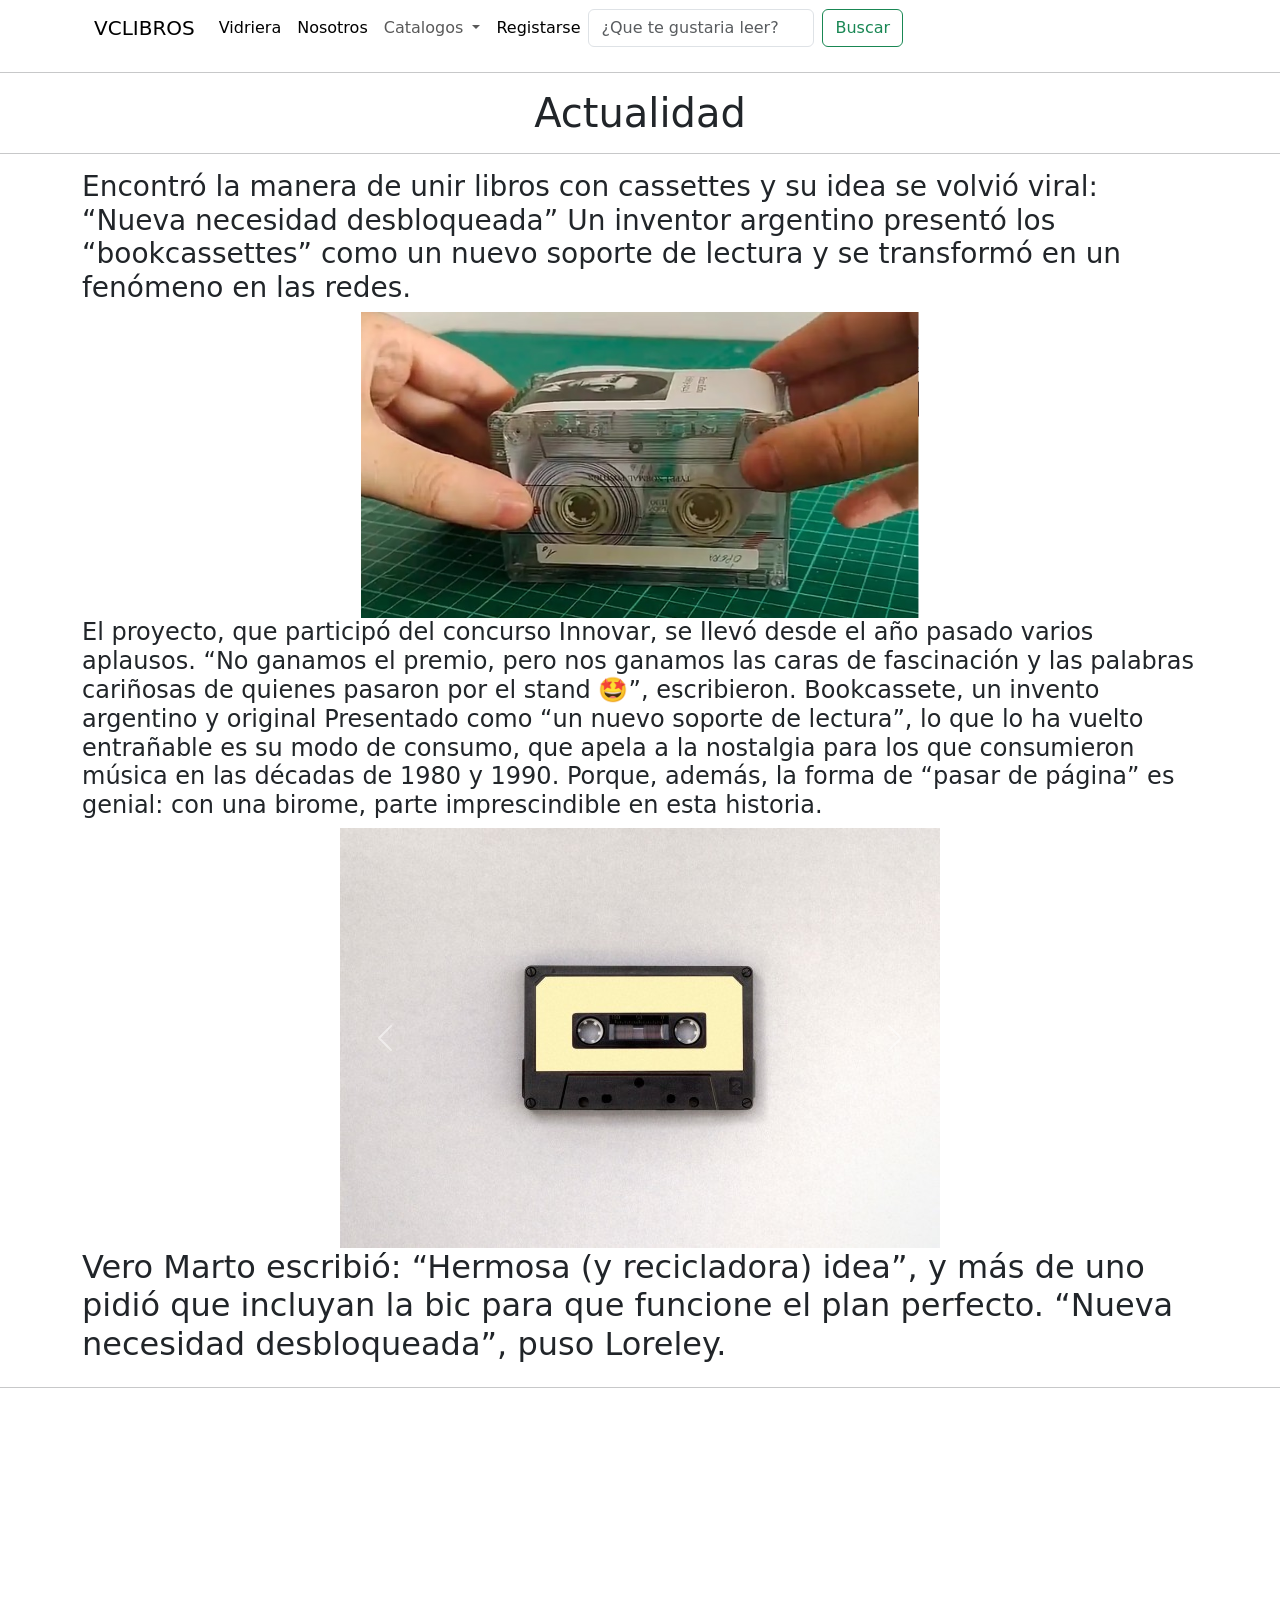
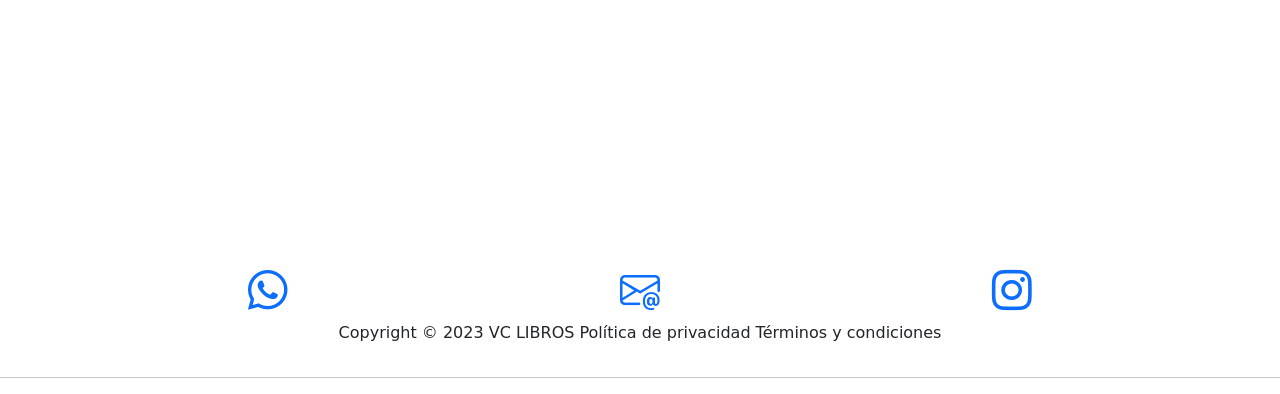
==== pages/actualidad.html @ 77b7246c "probando clases con sass en bootstrap" ====
<!DOCTYPE html>
<html lang="es">

<head>
    <meta charset="UTF-8">
    <meta http-equiv="X-UA-Compatible" content="IE=edge">
    <meta name="viewport" content="width=device-width, initial-scale=1.0">
    <link rel="preconnect" href="https://fonts.googleapis.com">
    <link rel="preconnect" href="https://fonts.gstatic.com" crossorigin>
    <link href="https://fonts.googleapis.com/css2?family=Six+Caps&display=swap" rel="stylesheet">
    <link rel="stylesheet" href="https://cdn.jsdelivr.net/npm/bootstrap-icons@1.10.4/font/bootstrap-icons.css">
    <link href="https://cdn.jsdelivr.net/npm/bootstrap@5.3.0-alpha3/dist/css/bootstrap.min.css" rel="stylesheet"
        integrity="sha384-KK94CHFLLe+nY2dmCWGMq91rCGa5gtU4mk92HdvYe+M/SXH301p5ILy+dN9+nJOZ" crossorigin="anonymous">
    <link rel="stylesheet" href="../css/styles.css">
    <meta name="description" content="En la Actualidad se encuentran muchas cosas retro, buscamos compartir un poco lo que se ve de diferentes artistas, autores referidas al mundo de la lectura.">
    <title>Noticias y Actualidad acerca del Mundo de la literatura.</title>
</head>


<body>
    
<header class="container d-row justify-content-around">
    <nav class="navbar navbar-expand-lg">
    <div class="container-fluid">
        <a class="navbar-brand" href="#">VCLIBROS</a>
        <button class="navbar-toggler" type="button" data-bs-toggle="collapse"
            data-bs-target="#navbarSupportedContent" aria-controls="navbarSupportedContent" aria-expanded="false"
            aria-label="Toggle navigation">
            <span class="navbar-toggler-icon"></span>
        </button>
        <div class="collapse navbar-collapse" id="navbarSupportedContent">
            <ul class="navbar-nav mb-2 mb-lg-0">
                <li class="nav-item">
                    <a class="nav-link active" aria-current="page" href="../index.html">Vidriera</a>
                </li>
                <li class="nav-item">
                    <a class="nav-link active" href="./nosotros.html">Nosotros</a>
                </li>
                <li class="nav-item dropdown">
                    <a class="nav-link dropdown-toggle" href="#" role="button" data-bs-toggle="dropdown"
                        aria-expanded="false">
                        Catalogos
                    </a>
                    <ul class="dropdown-menu active">
                        <li><a class="dropdown-item" href="./catalogos.html">BestSeller</a></li>
                        <li><a class="dropdown-item" href="./catalogos.html">Revistas</a></li>
                        <li><a class="dropdown-item" href="./catalogos.html">Poesia</a></li>
                        <li><a class="dropdown-item" href="./catalogos.html">Terror</a></li>
                        <li>
                            <hr class="dropdown-divider">
                        </li>
                        <li><a class="dropdown-item" href="./pages/catalogos.html">Más...</a></li>
                    </ul>
                </li>
                <li class="nav-item">
                    <a class="nav-link active" href="./registrarse.html">Registarse</a>
                </li>
            </ul>
            <form class="d-flex" role="search">
                <input class="form-control me-2" type="search" placeholder="¿Que te gustaria leer?" aria-label="Search">
                <button class="btn btn-outline-success" type="submit">Buscar</button>
            </form>
        </div>
    </div>
</nav>
</header>
<hr>

<main>
    <h2 class="d-flex justify-content-around col-lg-12 h1">Actualidad</h2>
    <hr>

    <article class="container">
        <div class="row">
        <h3 class="h3 justify-content-around">
            Encontró la manera de unir libros con cassettes y su idea se volvió viral: “Nueva necesidad
            desbloqueada” Un inventor argentino presentó los “bookcassettes” como un nuevo soporte de lectura y se
            transformó en un fenómeno en las redes.</h3>
            <div class="d-flex justify-content-around"><img class="col-lg-6" src="../imagenes/cassettelibromain.jpg" width="250px" alt=""></div>
            
            </div>

            <h4 class="h4 d-flex justify-content-around col-lg-12">El proyecto, que participó del concurso Innovar, se llevó desde el año pasado varios aplausos. “No
            ganamos el premio, pero nos ganamos las caras de fascinación y las palabras cariñosas de quienes pasaron
            por el stand 🤩”, escribieron. Bookcassete, un invento argentino y original Presentado como “un nuevo
            soporte de lectura”, lo que lo ha vuelto entrañable es su modo de consumo, que apela a la nostalgia para
            los que consumieron música en las décadas de 1980 y 1990. Porque, además, la forma de “pasar de página”
            es genial: con una birome, parte imprescindible en esta historia.</h4>
        
    </article>

    <section class="container d-flex align-items-center justify-content-center">
        <div id="carouselExample" class="carousel slide">
            <div class="carousel-inner">
                <div class="carousel-item active col-sm-8 col-sm-offset-2 col-sm-2">
                    <img src="../imagenes/carrouselcassette.jpg" class="d-block w-100" alt="Imagen ilustrativa cassette">
                </div>
                <div class="carousel-item col-sm-8 col-sm-offset-2 col-sm-2">
                    <img src="../imagenes/carrouselimglibros.jpg" class="d-block w-100" alt="Imagen ilustrativa acerca de libros decorativos">
                </div>
                <div class="carousel-item col-sm-8 col-sm-offset-2 col-sm-2">
                    <img src="../imagenes/cassettelibro.jpg" class="d-block w-100" alt="Imagen Ilustrativa acerca de un Cassette fucionado con un libro">
                </div>
            </div>
            <button class="carousel-control-prev" type="button" data-bs-target="#carouselExample" data-bs-slide="prev">
                <span class="carousel-control-prev-icon" aria-hidden="true"></span>
                <span class="visually-hidden">Previous</span>
            </button>
            <button class="carousel-control-next" type="button" data-bs-target="#carouselExample" data-bs-slide="next">
                <span class="carousel-control-next-icon" aria-hidden="true"></span>
                <span class="visually-hidden">Next</span>
            </button>
        </div>
    </section>

    <article class="container">
        <div class="row">
        <h2>
            Vero Marto escribió: “Hermosa (y recicladora) idea”, y más de uno pidió que incluyan la bic para que
            funcione el plan perfecto. “Nueva necesidad desbloqueada”, puso Loreley.
        </h2>
    </div>
    </article>

</main>

<hr>
<footer>
    <div class=" container-fluid d-flex justify-content-center">
        <div>
            <iframe
                src="https://www.google.com/maps/embed?pb=!1m18!1m12!1m3!1d26264.513808574957!2d-58.5053515843805!3d-34.62781721848201!2m3!1f0!2f0!3f0!3m2!1i1024!2i768!4f13.1!3m3!1m2!1s0x95bcc99546769e49%3A0x4d754ad5ca377710!2sFloresta%2C%20CABA!5e0!3m2!1ses-419!2sar!4v1682048789540!5m2!1ses-419!2sar"
                width="450" height="450" style="border:0;" allowfullscreen="" loading="lazy"
                referrerpolicy="no-referrer-when-downgrade"></iframe>
        </div>
    </div>
    <div class="container">
        <article class="iconos fs-1 d-flex justify-content-around ">
            <a target="_blank"
                href="https://api.whatsapp.com/send?phone=+5491127490416&text=Estoy interesado en un libro"
                class="bi bi-whatsapp"></a>
            <a target="_blank" href="mailto: consultas@vclibros.com" class="bi bi-envelope-at"></a>
            <a target="_blank" href="https://www.instagram.com/astoreterno_/" class="bi bi-instagram"></a>
        </article>
    </div>
    <article class="container">
        <div class="row">
            <p class="col-12 d-flex justify-content-around">
                Copyright © 2023 VC LIBROS  
                Política de privacidad
                Términos y condiciones
            </p>
        </div>
    </article>
</footer>


<hr>

<script src="https://cdn.jsdelivr.net/npm/bootstrap@5.3.0-alpha3/dist/js/bootstrap.bundle.min.js"
    integrity="sha384-ENjdO4Dr2bkBIFxQpeoTz1HIcje39Wm4jDKdf19U8gI4ddQ3GYNS7NTKfAdVQSZe"
    crossorigin="anonymous"></script>

</body>

</html>
---- css/styles.css ----
/* variables */
/* ((HEADER - INDEX)) */
.header {
  font-size: 6rem;
}

/*# sourceMappingURL=styles.css.map */
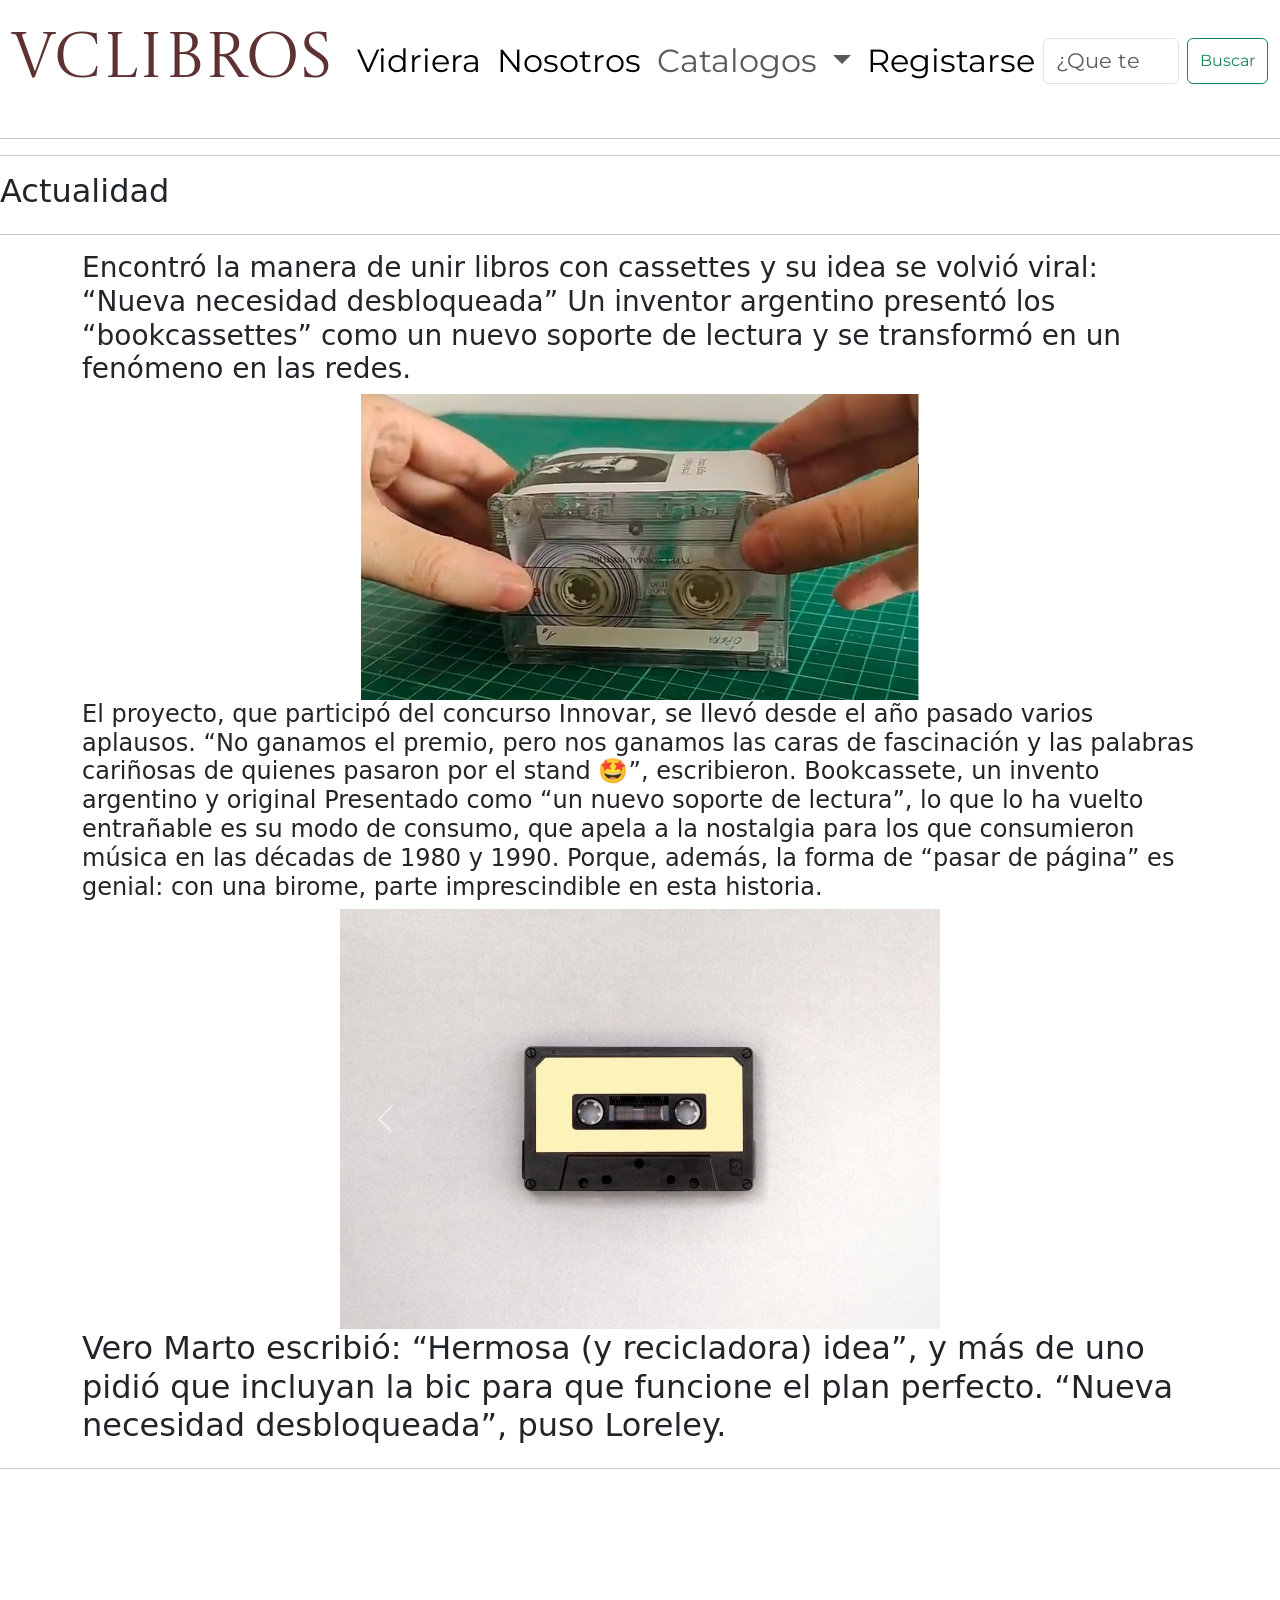
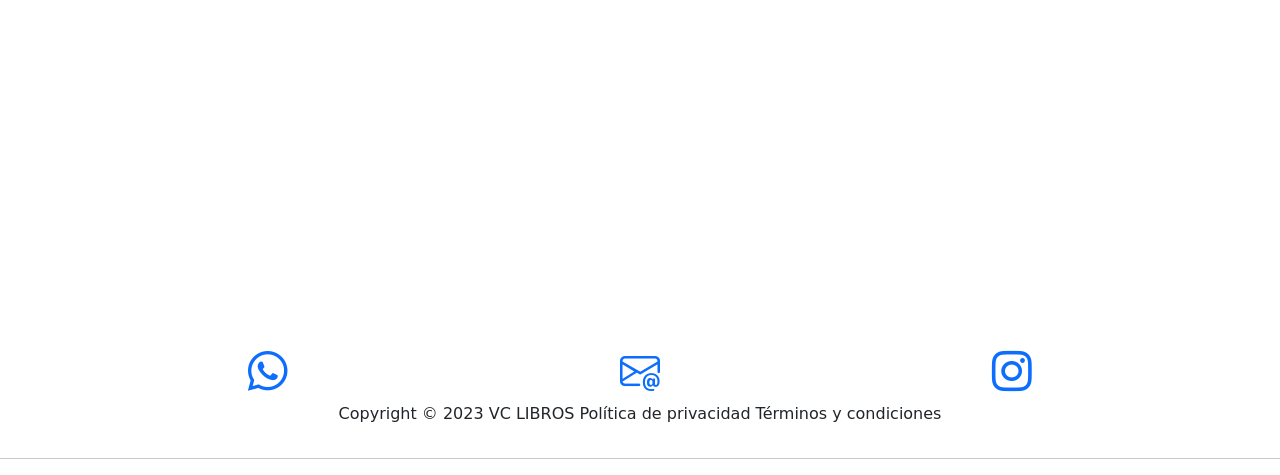
==== commit d57fc956: "Se esta setteando la seccion Actualidad" ====
--- a/pages/actualidad.html
+++ b/pages/actualidad.html
@@ -5,9 +5,10 @@
     <meta charset="UTF-8">
     <meta http-equiv="X-UA-Compatible" content="IE=edge">
     <meta name="viewport" content="width=device-width, initial-scale=1.0">
+    <link href="https://fonts.googleapis.com/css2?family=Castoro+Titling&display=swap" rel="stylesheet">
     <link rel="preconnect" href="https://fonts.googleapis.com">
     <link rel="preconnect" href="https://fonts.gstatic.com" crossorigin>
-    <link href="https://fonts.googleapis.com/css2?family=Six+Caps&display=swap" rel="stylesheet">
+    <link href="https://fonts.googleapis.com/css2?family=Montserrat:wght@500&display=swap" rel="stylesheet">
     <link rel="stylesheet" href="https://cdn.jsdelivr.net/npm/bootstrap-icons@1.10.4/font/bootstrap-icons.css">
     <link href="https://cdn.jsdelivr.net/npm/bootstrap@5.3.0-alpha3/dist/css/bootstrap.min.css" rel="stylesheet"
         integrity="sha384-KK94CHFLLe+nY2dmCWGMq91rCGa5gtU4mk92HdvYe+M/SXH301p5ILy+dN9+nJOZ" crossorigin="anonymous">
@@ -19,10 +20,10 @@
 
 <body>
     
-<header class="container d-row justify-content-around">
+<header class="header">
     <nav class="navbar navbar-expand-lg">
     <div class="container-fluid">
-        <a class="navbar-brand" href="#">VCLIBROS</a>
+        <a class="navbar-brand title-vclibros" href="#">VCLIBROS</a>
         <button class="navbar-toggler" type="button" data-bs-toggle="collapse"
             data-bs-target="#navbarSupportedContent" aria-controls="navbarSupportedContent" aria-expanded="false"
             aria-label="Toggle navigation">
@@ -57,7 +58,7 @@
                 </li>
             </ul>
             <form class="d-flex" role="search">
-                <input class="form-control me-2" type="search" placeholder="¿Que te gustaria leer?" aria-label="Search">
+                <input class="form-control me-2 size" type="search" placeholder="¿Que te gustaria leer?" aria-label="Search">
                 <button class="btn btn-outline-success" type="submit">Buscar</button>
             </form>
         </div>
@@ -67,7 +68,8 @@
 <hr>
 
 <main>
-    <h2 class="d-flex justify-content-around col-lg-12 h1">Actualidad</h2>
+    <hr>
+    <div class="d-flex"><h2 class="title-actualidad col-lg-12 col-sm-2">Actualidad</h2></div>
     <hr>
 
     <article class="container">
--- a/css/styles.css
+++ b/css/styles.css
@@ -1,7 +1,73 @@
-/* variables */
-/* ((HEADER - INDEX)) */
+/* ((HEADER - INDEX - NAV)) */
 .header {
-  font-size: 6rem;
+  display: flex;
+  justify-content: space-around;
+  align-items: center;
+  font-size: 2rem;
+  font-family: "Montserrat", sans-serif;
+}
+.header .title-vclibros {
+  font-size: 4rem;
+  font-family: "Castoro Titling", cursive;
+  color: rgba(69, 18, 18, 0.866);
+}
+.header .ul-size a {
+  font-size: 1.5rem;
+  font-family: "Castoro Titling", cursive;
+}
+.header .size {
+  font-size: 1.3rem;
+  color: violet;
+}
+
+/* main index */
+.title-vidriera {
+  font-size: 3rem;
+  display: flex;
+  justify-content: center;
+  font-family: "Castoro Titling", cursive;
+}
+
+.parrafos {
+  font-size: 1.3rem;
+  font-family: "Montserrat", sans-serif;
+  color: black;
+  background-color: rgba(221, 77, 77, 0.3647058824);
+  border-radius: 20px;
+  padding: 20px;
+}
+
+/* main index cards */
+.card-title {
+  font-size: 2rem;
+  font-family: "Montserrat", sans-serif;
+}
+
+.card-text {
+  font-size: 1.4rem;
+  font-family: "Castoro Titling", cursive;
+}
+
+/* footer index */
+.icon-size {
+  font-size: 1.7rem;
+}
+
+/* page actualidad */
+.header {
+  display: flex;
+  justify-content: space-around;
+  align-items: center;
+  font-size: 2rem;
+  font-family: "Montserrat", sans-serif;
+}
+.header .title-actualidad {
+  display: row;
+  justify-content: center;
+  align-items: center;
+  font-size: 4rem;
+  font-family: "Castoro Titling", cursive;
+  color: rgba(69, 18, 18, 0.866);
 }
 
 /*# sourceMappingURL=styles.css.map */
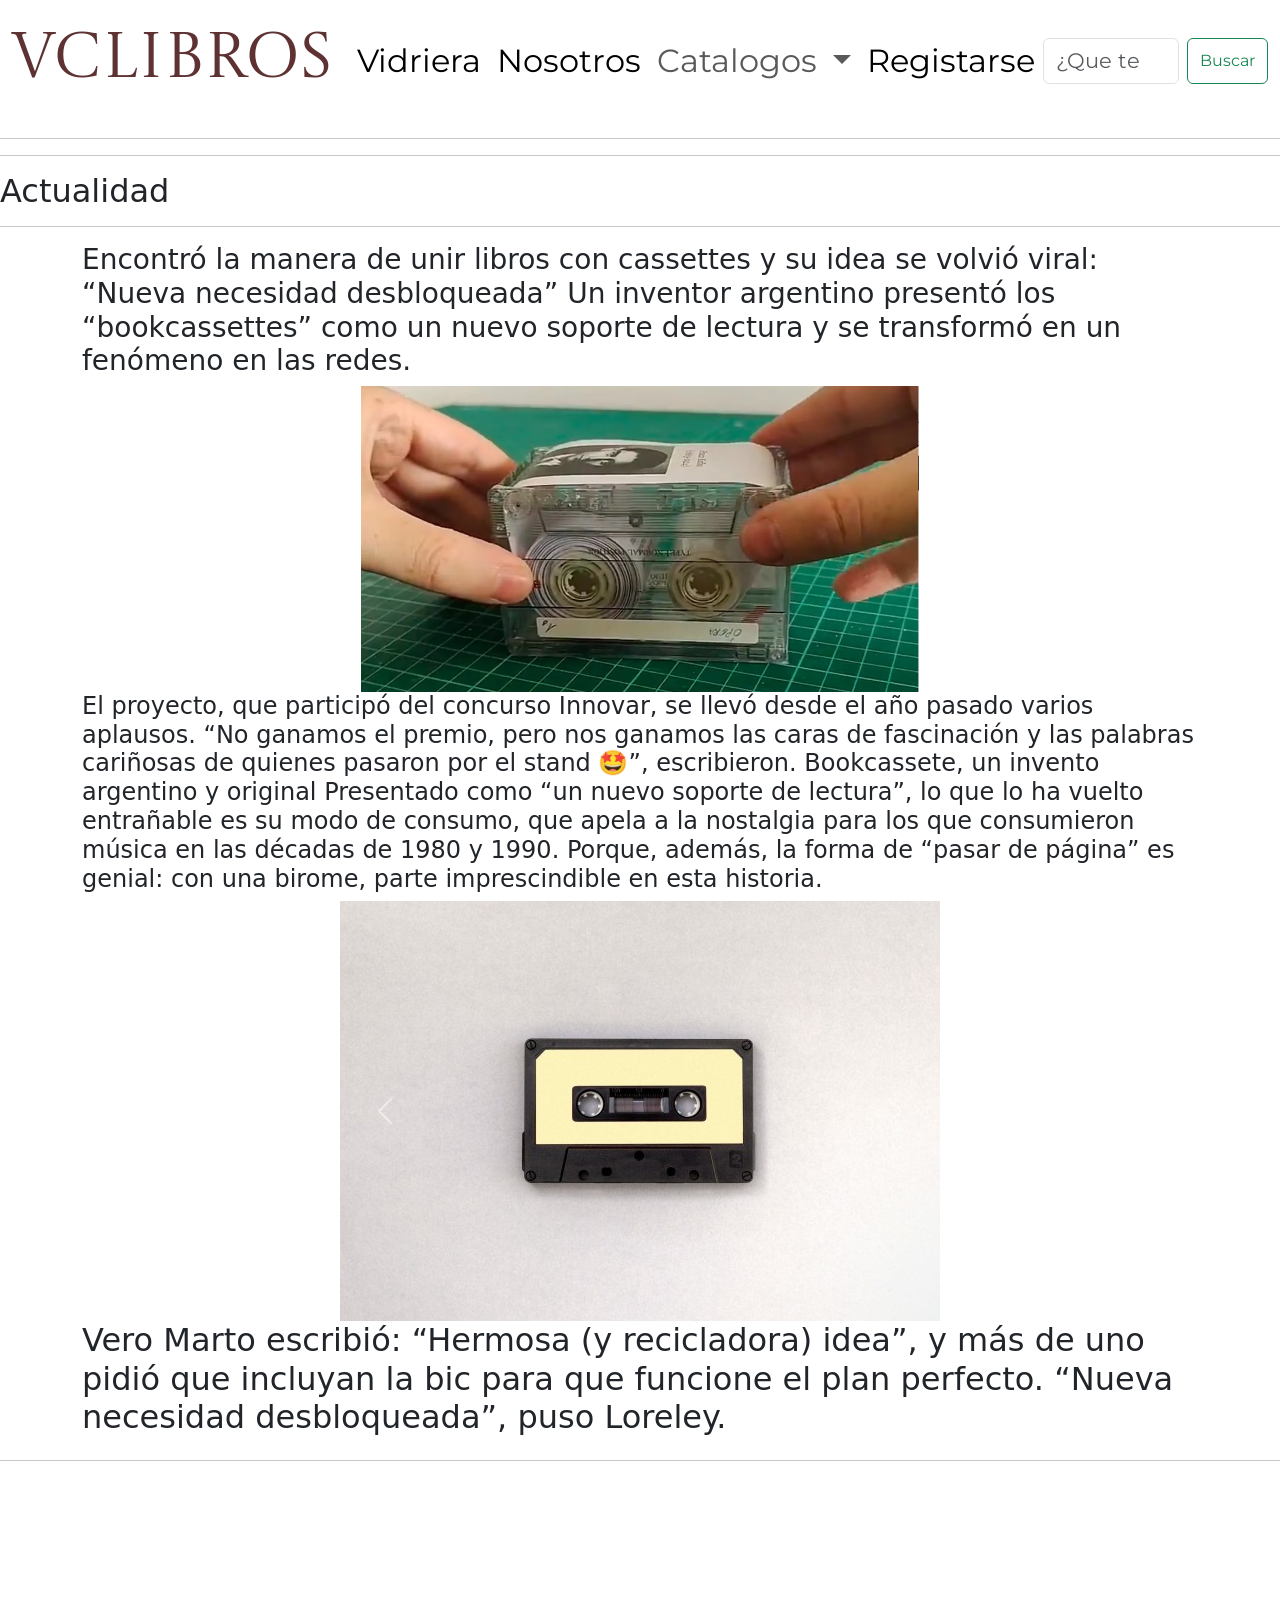
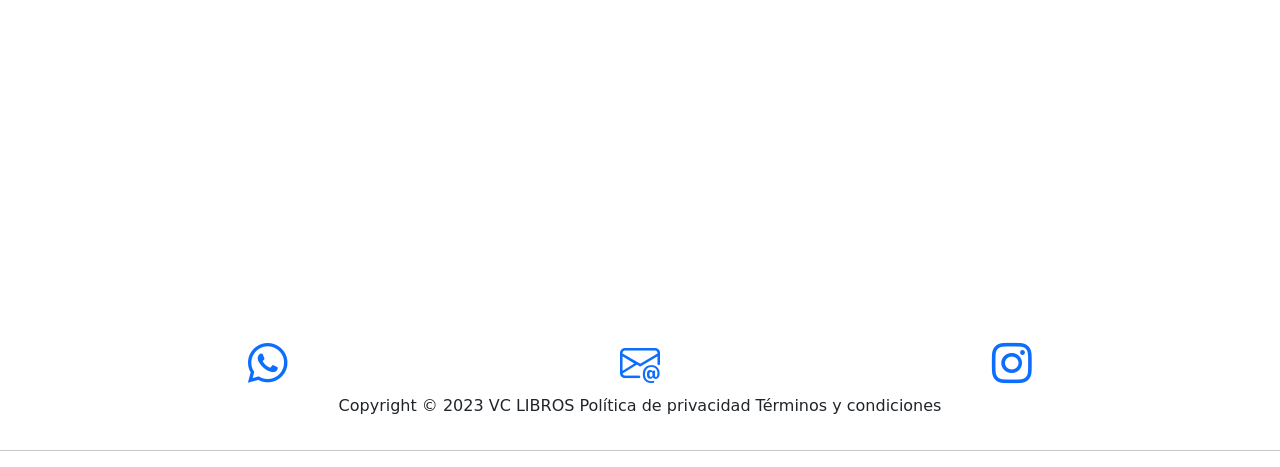
==== commit 4d53514b: "test" ====
--- a/pages/actualidad.html
+++ b/pages/actualidad.html
@@ -69,7 +69,9 @@
 
 <main>
     <hr>
-    <div class="d-flex"><h2 class="title-actualidad col-lg-12 col-sm-2">Actualidad</h2></div>
+    <div class="container-title">
+        <h2 class="title-actualidad col-lg-12 col-sm-2">Actualidad</h2>
+    </div>
     <hr>
 
     <article class="container">
--- a/css/styles.css
+++ b/css/styles.css
@@ -61,13 +61,9 @@
   font-size: 2rem;
   font-family: "Montserrat", sans-serif;
 }
-.header .title-actualidad {
+
+.container-title {
   display: row;
-  justify-content: center;
-  align-items: center;
-  font-size: 4rem;
-  font-family: "Castoro Titling", cursive;
-  color: rgba(69, 18, 18, 0.866);
 }
 
 /*# sourceMappingURL=styles.css.map */
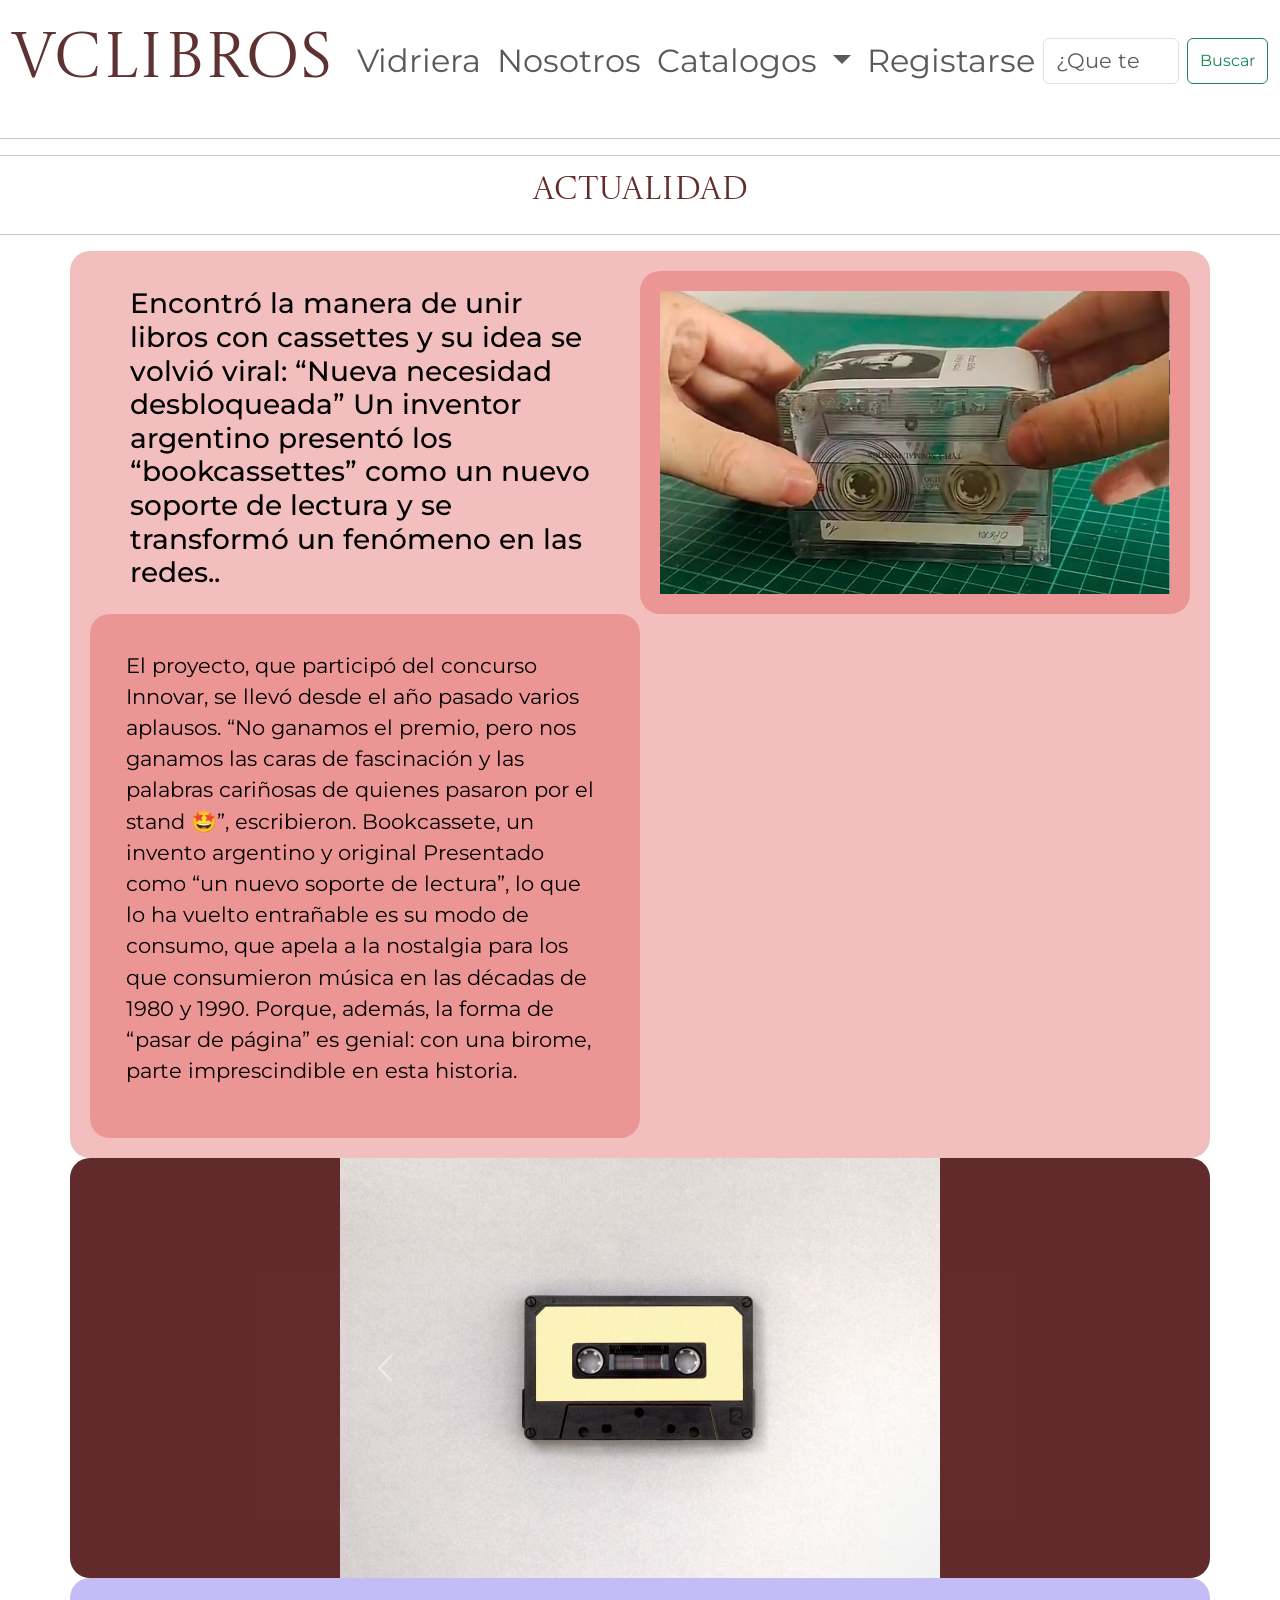
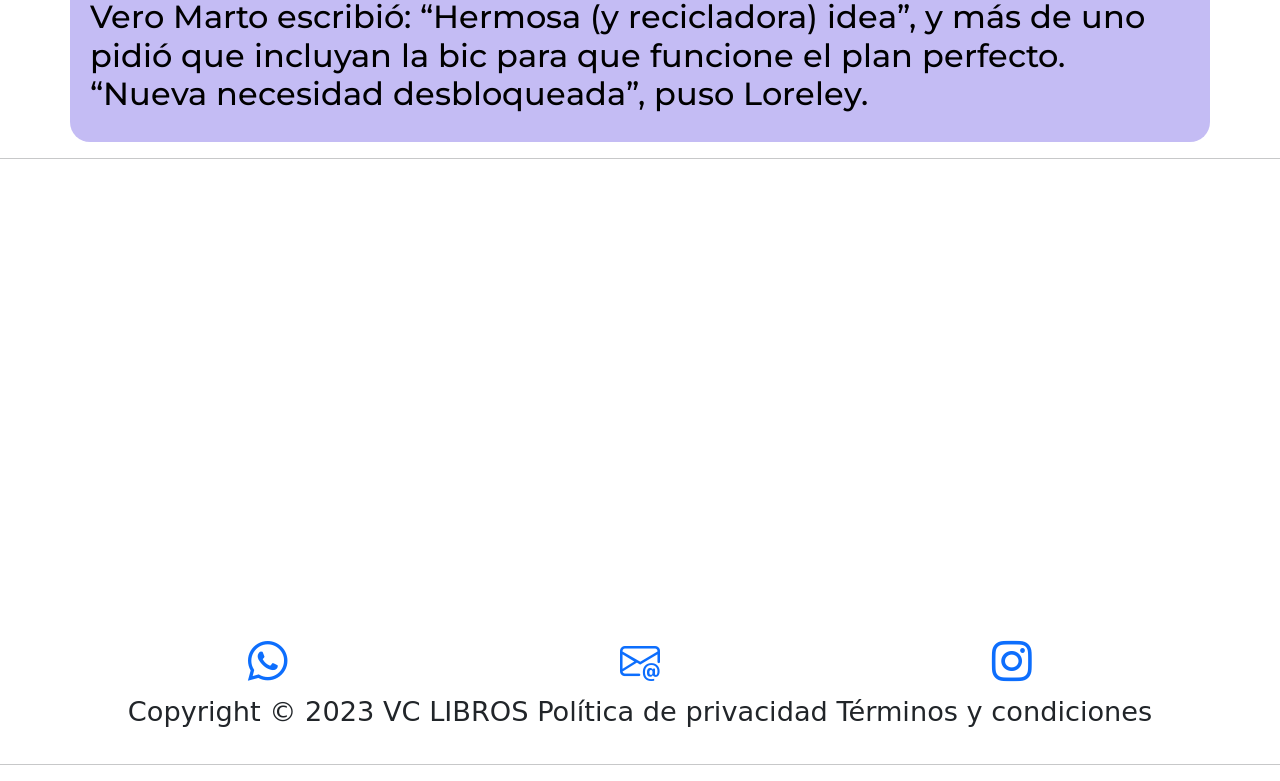
==== commit 985b52b3: "Se le puso colores a todas las secciones" ====
--- a/pages/actualidad.html
+++ b/pages/actualidad.html
@@ -21,7 +21,8 @@
 <body>
     
 <header class="header">
-    <nav class="navbar navbar-expand-lg">
+
+        <nav class="navbar navbar-expand-lg">
     <div class="container-fluid">
         <a class="navbar-brand title-vclibros" href="#">VCLIBROS</a>
         <button class="navbar-toggler" type="button" data-bs-toggle="collapse"
@@ -32,17 +33,17 @@
         <div class="collapse navbar-collapse" id="navbarSupportedContent">
             <ul class="navbar-nav mb-2 mb-lg-0">
                 <li class="nav-item">
-                    <a class="nav-link active" aria-current="page" href="../index.html">Vidriera</a>
+                    <a class="nav-link" aria-current="page" href="../index.html">Vidriera</a>
                 </li>
                 <li class="nav-item">
-                    <a class="nav-link active" href="./nosotros.html">Nosotros</a>
+                    <a class="nav-link" href="./nosotros.html">Nosotros</a>
                 </li>
                 <li class="nav-item dropdown">
                     <a class="nav-link dropdown-toggle" href="#" role="button" data-bs-toggle="dropdown"
                         aria-expanded="false">
                         Catalogos
                     </a>
-                    <ul class="dropdown-menu active">
+                    <ul class="ul-size dropdown-menu active">
                         <li><a class="dropdown-item" href="./catalogos.html">BestSeller</a></li>
                         <li><a class="dropdown-item" href="./catalogos.html">Revistas</a></li>
                         <li><a class="dropdown-item" href="./catalogos.html">Poesia</a></li>
@@ -53,8 +54,8 @@
                         <li><a class="dropdown-item" href="./pages/catalogos.html">Más...</a></li>
                     </ul>
                 </li>
-                <li class="nav-item">
-                    <a class="nav-link active" href="./registrarse.html">Registarse</a>
+                <li class="d-flex nav-item">
+                    <a class="nav-link" href="./registrarse.html">Registarse</a>
                 </li>
             </ul>
             <form class="d-flex" role="search">
@@ -70,30 +71,42 @@
 <main>
     <hr>
     <div class="container-title">
-        <h2 class="title-actualidad col-lg-12 col-sm-2">Actualidad</h2>
+        <h2>Actualidad</h2>
     </div>
     <hr>
 
-    <article class="container">
-        <div class="row">
-        <h3 class="h3 justify-content-around">
-            Encontró la manera de unir libros con cassettes y su idea se volvió viral: “Nueva necesidad
-            desbloqueada” Un inventor argentino presentó los “bookcassettes” como un nuevo soporte de lectura y se
-            transformó en un fenómeno en las redes.</h3>
-            <div class="d-flex justify-content-around"><img class="col-lg-6" src="../imagenes/cassettelibromain.jpg" width="250px" alt=""></div>
+
+    <section class="container parrafos">
+        <div class="px-4">
+            <div class="row gx-5">
+                <div class="col-sm-6">
+                    <div class="p-3">
+                        <h3>Encontró la manera de unir libros con cassettes y su idea se volvió viral: “Nueva necesidad
+                            desbloqueada” Un inventor argentino presentó los “bookcassettes” como un nuevo soporte de lectura y se
+                            transformó un fenómeno en las redes..</h3>
+                    </div>
+                </div>
+                <img class="col-sm-6 parrafos" src="../imagenes/cassettelibromain.jpg" width="250px" alt="">
+
+
+                <div class="col-sm-6 parrafos">
+                    <div class="p-3">
+                        <p>El proyecto, que participó del concurso Innovar, se llevó desde el año pasado varios aplausos. “No
+                            ganamos el premio, pero nos ganamos las caras de fascinación y las palabras cariñosas de quienes pasaron
+                            por el stand 🤩”, escribieron. Bookcassete, un invento argentino y original Presentado como “un nuevo
+                            soporte de lectura”, lo que lo ha vuelto entrañable es su modo de consumo, que apela a la nostalgia para
+                            los que consumieron música en las décadas de 1980 y 1990. Porque, además, la forma de “pasar de página”
+                            es genial: con una birome, parte imprescindible en esta historia.</p>
+                    </div>
+                </div>
+            </div>
+        </div>
+
+        </section>
             
-            </div>
 
-            <h4 class="h4 d-flex justify-content-around col-lg-12">El proyecto, que participó del concurso Innovar, se llevó desde el año pasado varios aplausos. “No
-            ganamos el premio, pero nos ganamos las caras de fascinación y las palabras cariñosas de quienes pasaron
-            por el stand 🤩”, escribieron. Bookcassete, un invento argentino y original Presentado como “un nuevo
-            soporte de lectura”, lo que lo ha vuelto entrañable es su modo de consumo, que apela a la nostalgia para
-            los que consumieron música en las décadas de 1980 y 1990. Porque, además, la forma de “pasar de página”
-            es genial: con una birome, parte imprescindible en esta historia.</h4>
-        
-    </article>
 
-    <section class="container d-flex align-items-center justify-content-center">
+    <section class="container d-flex align-items-center justify-content-center carrousel-actualidad">
         <div id="carouselExample" class="carousel slide">
             <div class="carousel-inner">
                 <div class="carousel-item active col-sm-8 col-sm-offset-2 col-sm-2">
@@ -117,7 +130,7 @@
         </div>
     </section>
 
-    <article class="container">
+    <article class="container col-sm-12 parrafos-2">
         <div class="row">
         <h2>
             Vero Marto escribió: “Hermosa (y recicladora) idea”, y más de uno pidió que incluyan la bic para que
@@ -134,7 +147,7 @@
         <div>
             <iframe
                 src="https://www.google.com/maps/embed?pb=!1m18!1m12!1m3!1d26264.513808574957!2d-58.5053515843805!3d-34.62781721848201!2m3!1f0!2f0!3f0!3m2!1i1024!2i768!4f13.1!3m3!1m2!1s0x95bcc99546769e49%3A0x4d754ad5ca377710!2sFloresta%2C%20CABA!5e0!3m2!1ses-419!2sar!4v1682048789540!5m2!1ses-419!2sar"
-                width="450" height="450" style="border:0;" allowfullscreen="" loading="lazy"
+                width="430" height="450" style="border:0;" allowfullscreen="" loading="lazy"
                 referrerpolicy="no-referrer-when-downgrade"></iframe>
         </div>
     </div>
@@ -149,13 +162,14 @@
     </div>
     <article class="container">
         <div class="row">
-            <p class="col-12 d-flex justify-content-around">
+            <p class="col-12 d-flex justify-content-around icon-size">
                 Copyright © 2023 VC LIBROS  
                 Política de privacidad
                 Términos y condiciones
             </p>
         </div>
     </article>
+</section>
 </footer>
 
 
--- a/css/styles.css
+++ b/css/styles.css
@@ -31,8 +31,22 @@
 .parrafos {
   font-size: 1.3rem;
   font-family: "Montserrat", sans-serif;
+  background-color: rgba(221, 77, 77, 0.3647058824);
   color: black;
-  background-color: rgba(221, 77, 77, 0.3647058824);
+  border-radius: 20px;
+  padding: 20px;
+}
+
+.carrousel-actualidad {
+  background-color: rgba(83, 23, 23, 0.908);
+  border-radius: 20px;
+}
+
+.parrafos-2 {
+  font-size: 1.3rem;
+  font-family: "Montserrat", sans-serif;
+  background-color: rgba(123, 104, 230, 0.4431372549);
+  color: black;
   border-radius: 20px;
   padding: 20px;
 }
@@ -63,7 +77,26 @@
 }
 
 .container-title {
-  display: row;
+  display: flex;
+  justify-content: center;
+  align-items: center;
+  font-size: 4rem;
+  font-family: "Castoro Titling", cursive;
+  color: rgba(83, 23, 23, 0.908);
+}
+
+/* page catalogos */
+/* main catalogos*/
+.title-catalogos {
+  font-size: 2.5rem;
+  display: flex;
+  justify-content: center;
+  font-family: "Castoro Titling", cursive;
+}
+
+.books-titles {
+  font-size: 1.4rem;
+  font-family: "Castoro Titling", cursive;
 }
 
 /*# sourceMappingURL=styles.css.map */
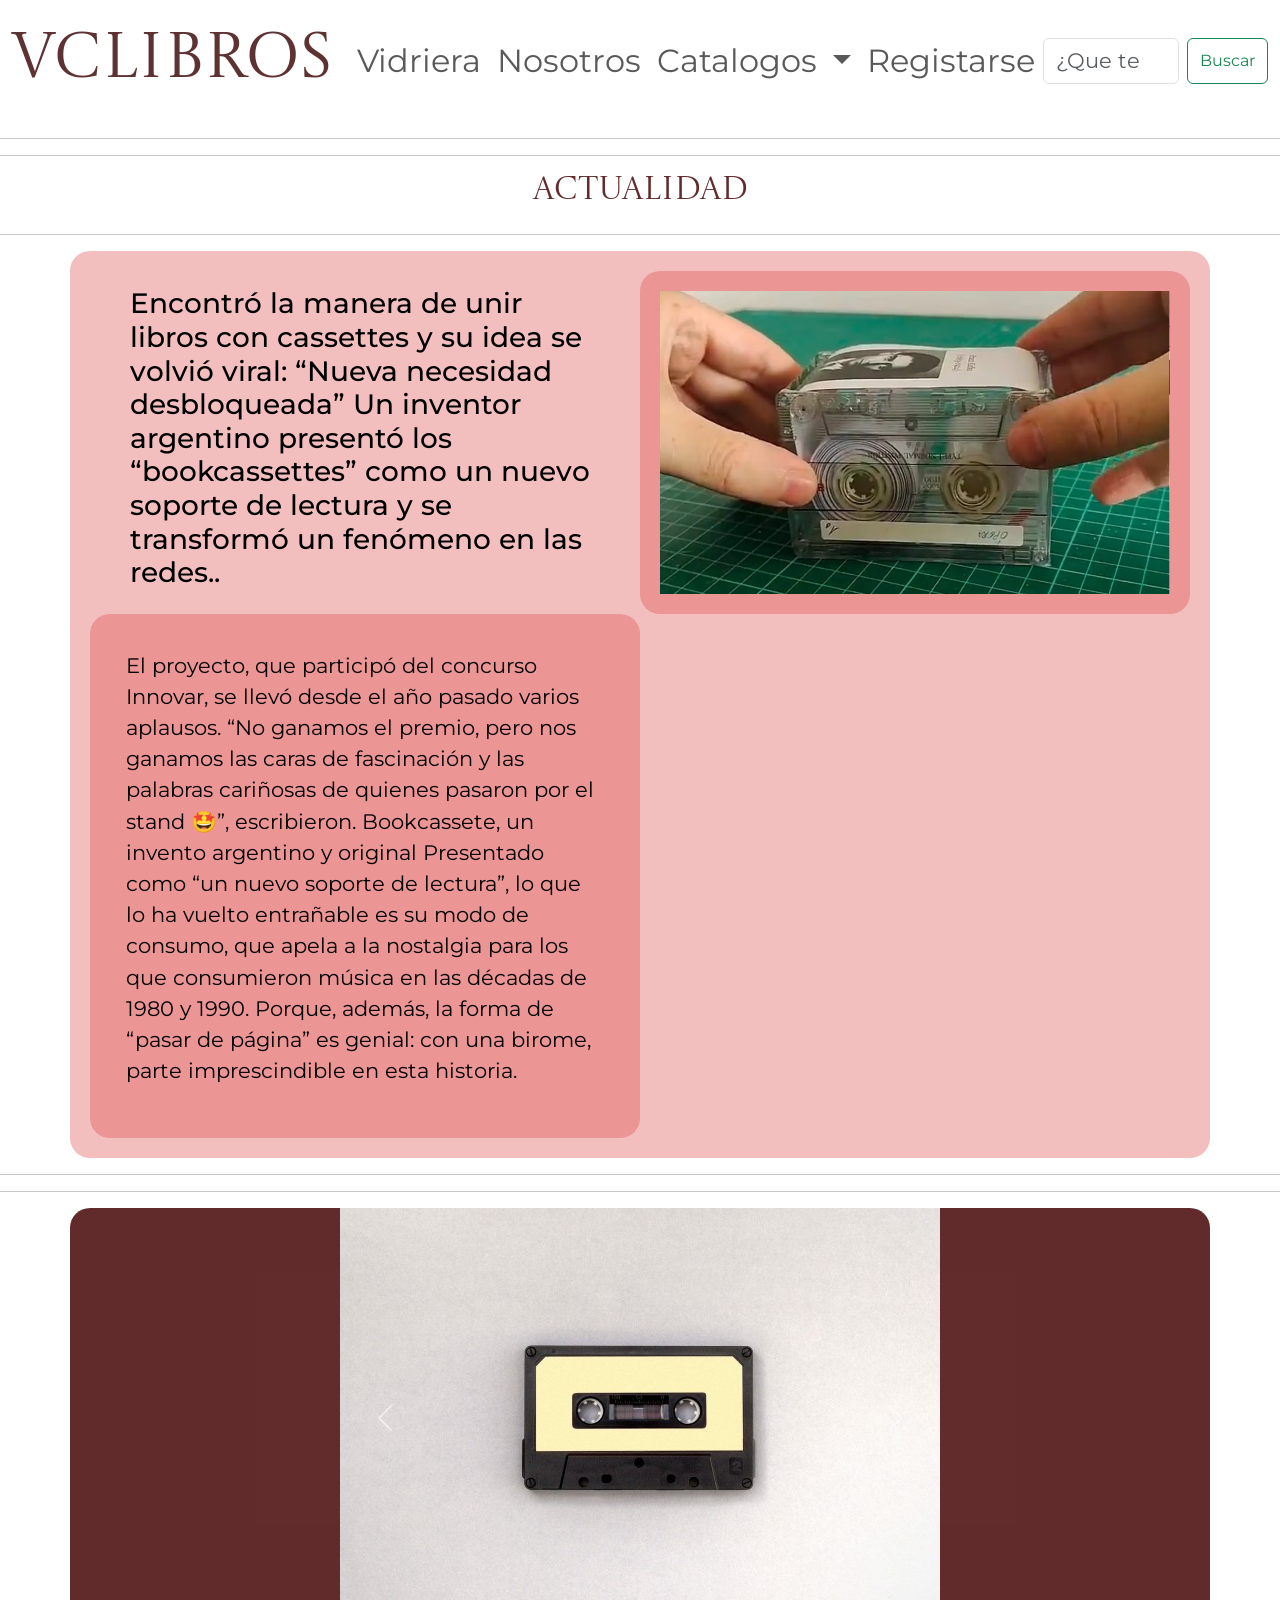
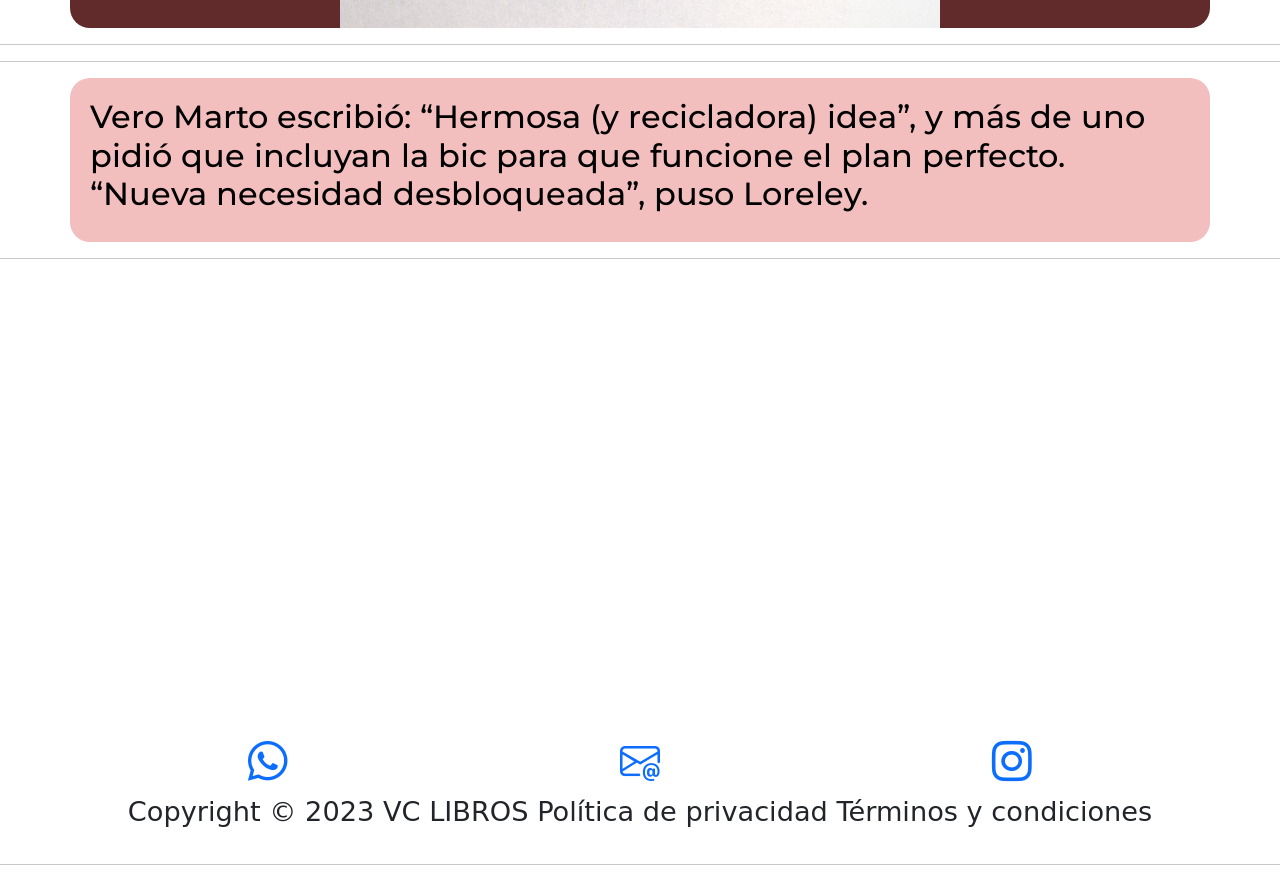
==== commit 75cadef3: "Se agrego color a las secciones restantes" ====
--- a/pages/actualidad.html
+++ b/pages/actualidad.html
@@ -103,6 +103,10 @@
         </div>
 
         </section>
+
+        <hr>
+        <hr>
+
             
 
 
@@ -130,7 +134,12 @@
         </div>
     </section>
 
-    <article class="container col-sm-12 parrafos-2">
+    <hr>
+    <hr>
+
+
+
+    <article class="container col-sm-12 parrafos">
         <div class="row">
         <h2>
             Vero Marto escribió: “Hermosa (y recicladora) idea”, y más de uno pidió que incluyan la bic para que
@@ -143,7 +152,7 @@
 
 <hr>
 <footer>
-    <div class=" container-fluid d-flex justify-content-center">
+    <div class="container-fluid d-flex justify-content-center">
         <div>
             <iframe
                 src="https://www.google.com/maps/embed?pb=!1m18!1m12!1m3!1d26264.513808574957!2d-58.5053515843805!3d-34.62781721848201!2m3!1f0!2f0!3f0!3m2!1i1024!2i768!4f13.1!3m3!1m2!1s0x95bcc99546769e49%3A0x4d754ad5ca377710!2sFloresta%2C%20CABA!5e0!3m2!1ses-419!2sar!4v1682048789540!5m2!1ses-419!2sar"
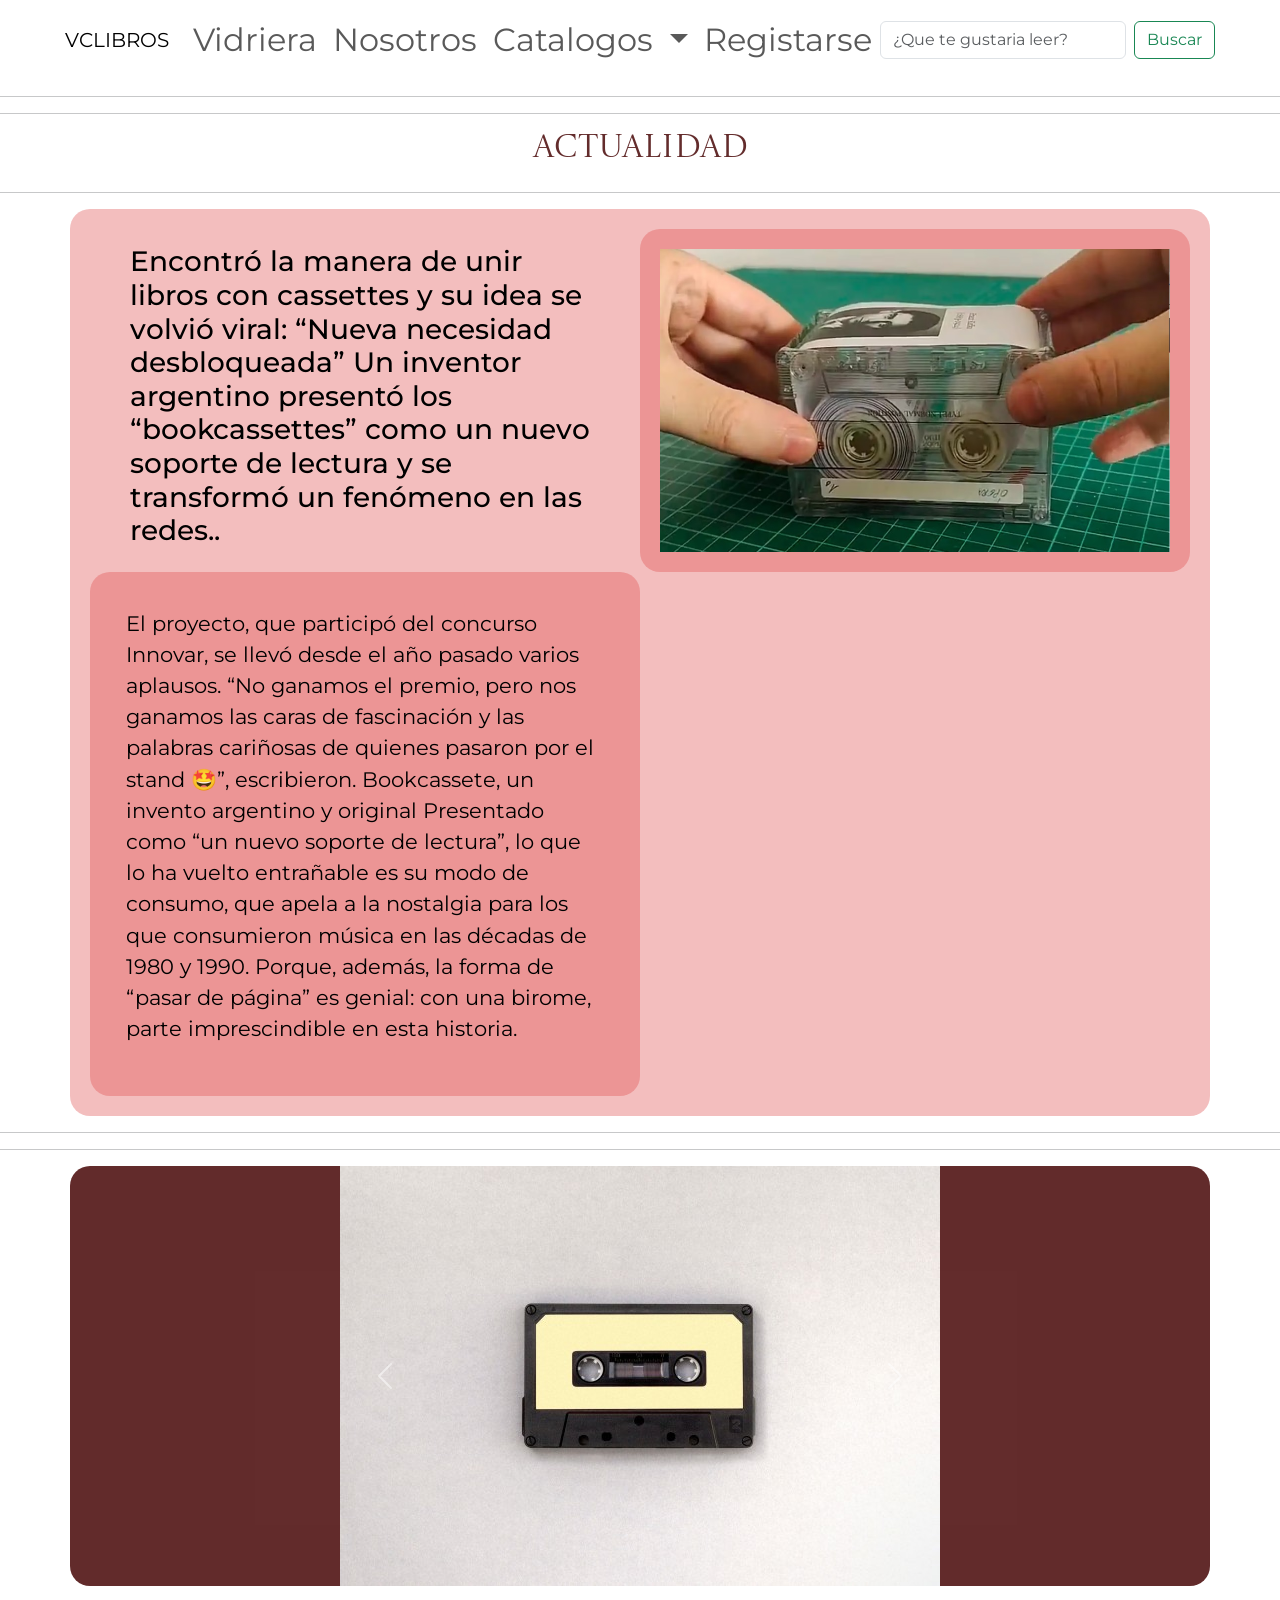
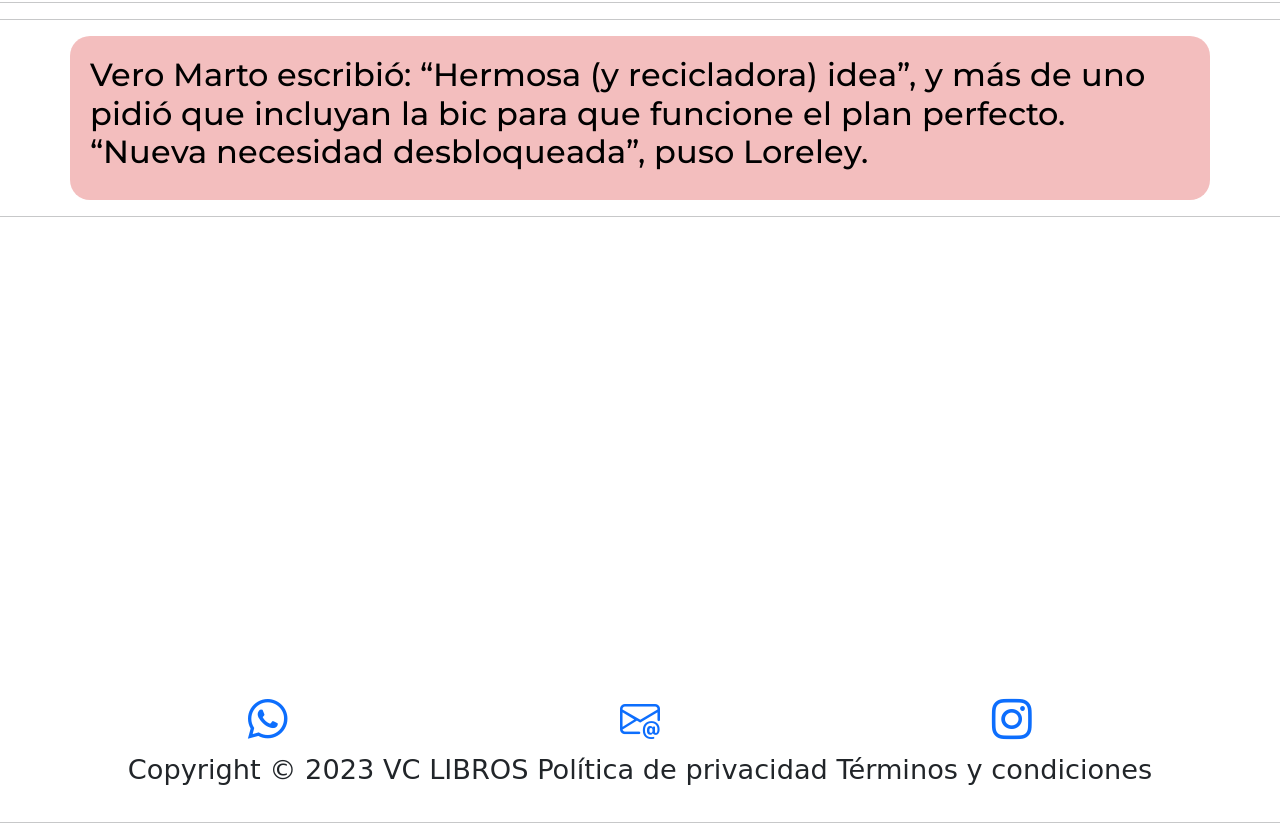
==== commit 87c60704: "Se arreglo ruta Actualidad hacia MAS" ====
--- a/pages/actualidad.html
+++ b/pages/actualidad.html
@@ -51,7 +51,7 @@
                         <li>
                             <hr class="dropdown-divider">
                         </li>
-                        <li><a class="dropdown-item" href="./pages/catalogos.html">Más...</a></li>
+                        <li><a class="dropdown-item" href="./catalogos.html">Más...</a></li>
                     </ul>
                 </li>
                 <li class="d-flex nav-item">
@@ -68,6 +68,8 @@
 </header>
 <hr>
 
+
+        <!-- main actualidad -->
 <main>
     <hr>
     <div class="container-title">
@@ -137,8 +139,6 @@
     <hr>
     <hr>
 
-
-
     <article class="container col-sm-12 parrafos">
         <div class="row">
         <h2>
@@ -151,12 +151,13 @@
 </main>
 
 <hr>
+<!-- footer -->
 <footer>
     <div class="container-fluid d-flex justify-content-center">
         <div>
             <iframe
                 src="https://www.google.com/maps/embed?pb=!1m18!1m12!1m3!1d26264.513808574957!2d-58.5053515843805!3d-34.62781721848201!2m3!1f0!2f0!3f0!3m2!1i1024!2i768!4f13.1!3m3!1m2!1s0x95bcc99546769e49%3A0x4d754ad5ca377710!2sFloresta%2C%20CABA!5e0!3m2!1ses-419!2sar!4v1682048789540!5m2!1ses-419!2sar"
-                width="430" height="450" style="border:0;" allowfullscreen="" loading="lazy"
+                width="400" height="450" style="border:0;" allowfullscreen="" loading="lazy"
                 referrerpolicy="no-referrer-when-downgrade"></iframe>
         </div>
     </div>
--- a/css/styles.css
+++ b/css/styles.css
@@ -3,20 +3,20 @@
   display: flex;
   justify-content: space-around;
   align-items: center;
-  font-size: 2rem;
+  font-size: 1rem;
   font-family: "Montserrat", sans-serif;
 }
-.header .title-vclibros {
-  font-size: 4rem;
+.header.title-vclibros {
+  font-size: 5rem;
   font-family: "Castoro Titling", cursive;
   color: rgba(69, 18, 18, 0.866);
 }
-.header .ul-size a {
-  font-size: 1.5rem;
+.header.ul-size a {
+  font-size: 1.3rem;
   font-family: "Castoro Titling", cursive;
 }
-.header .size {
-  font-size: 1.3rem;
+.header.size {
+  font-size: 1.2rem;
   color: violet;
 }
 
@@ -62,6 +62,10 @@
   font-family: "Castoro Titling", cursive;
 }
 
+.card-size {
+  width: 18rem;
+}
+
 /* footer index */
 .icon-size {
   font-size: 1.7rem;
@@ -99,4 +103,37 @@
   font-family: "Castoro Titling", cursive;
 }
 
+/* page nosotros*/
+.title-nosotros {
+  font-size: 2.5rem;
+  display: flex;
+  align-items: center;
+  justify-content: center;
+  font-family: "Castoro Titling", cursive;
+}
+
+/* main nosotros*/
+.bg-salmon {
+  font-size: 1.3rem;
+  font-family: "Montserrat", sans-serif;
+  background-color: rgba(250, 128, 114, 0.9019607843);
+  color: black;
+  border-radius: 20px;
+  padding: 20px;
+}
+
+/* navbar page - registrarse */
+/* main */
+.bg-img {
+  background-image: url(../imagenes/playa.jpg);
+}
+
+.label-font {
+  font-size: 1.7rem;
+}
+
+.white-colors {
+  background-color: white;
+}
+
 /*# sourceMappingURL=styles.css.map */
